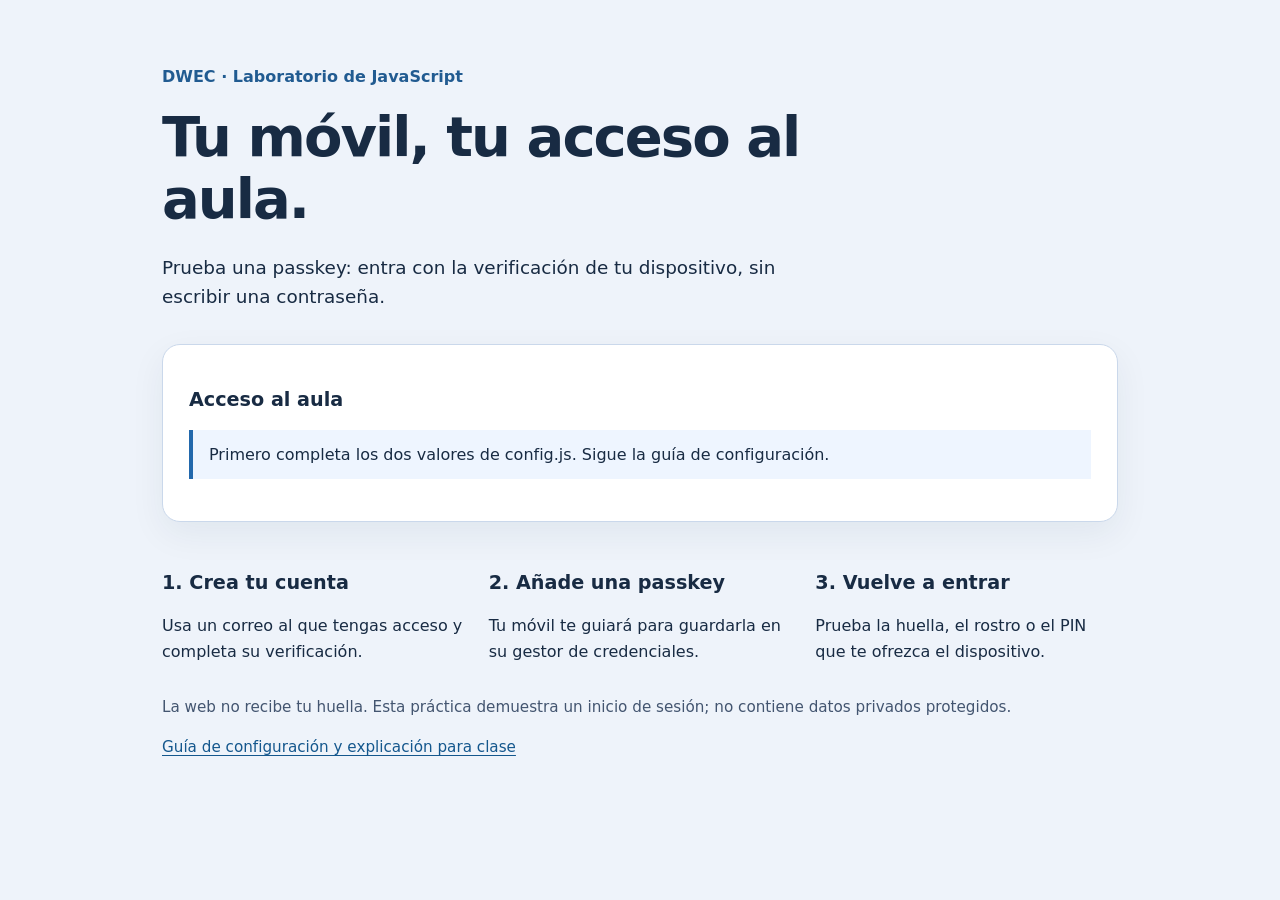
==== index.html @ e2744737 "Añadir práctica de passkeys con Clerk y guía docente" ====
<!doctype html>
<html lang="es">
<head>
  <meta charset="utf-8">
  <meta name="viewport" content="width=device-width, initial-scale=1">
  <title>Acceso al aula · Passkeys</title>
  <link rel="stylesheet" href="styles.css">
  <script src="config.js" defer></script>
  <script src="app.js" defer></script>
</head>
<body>
  <main>
    <p class="etiqueta">DWEC · Laboratorio de JavaScript</p>
    <h1>Tu móvil, tu acceso al aula.</h1>
    <p class="intro">Prueba una passkey: entra con la verificación de tu dispositivo, sin escribir una contraseña.</p>
    <section class="tarjeta" aria-labelledby="titulo-acceso">
      <h2 id="titulo-acceso">Acceso al aula</h2>
      <p id="estado" role="status" aria-live="polite">Preparando la aplicación…</p>
      <div id="sin-sesion" hidden>
        <p>La primera vez, crea tu cuenta. Si ya tienes una passkey, elige esa opción en el formulario de acceso.</p>
        <div class="acciones">
          <button id="entrar" type="button">Iniciar sesión</button>
          <button id="registrar" class="secundario" type="button">Crear cuenta</button>
        </div>
      </div>
      <div id="con-sesion" hidden>
        <p>Has iniciado sesión como <strong id="nombre"></strong>.</p>
        <p>Para preparar el acceso desde este móvil, crea una passkey y sigue el diálogo del dispositivo.</p>
        <div class="acciones">
          <button id="crear-passkey" type="button">Crear mi passkey</button>
          <button id="perfil" class="secundario" type="button">Gestionar mi cuenta</button>
          <button id="salir" class="secundario" type="button">Cerrar sesión</button>
        </div>
        <p class="nota">Después, cierra sesión y vuelve a entrar con la passkey para comprobarla.</p>
      </div>
    </section>
    <section class="pasos" aria-label="Pasos de la práctica">
      <article><h2>1. Crea tu cuenta</h2><p>Usa un correo al que tengas acceso y completa su verificación.</p></article>
      <article><h2>2. Añade una passkey</h2><p>Tu móvil te guiará para guardarla en su gestor de credenciales.</p></article>
      <article><h2>3. Vuelve a entrar</h2><p>Prueba la huella, el rostro o el PIN que te ofrezca el dispositivo.</p></article>
    </section>
    <p class="nota">La web no recibe tu huella. Esta práctica demuestra un inicio de sesión; no contiene datos privados protegidos.</p>
    <footer><a href="LEEME.html">Guía de configuración y explicación para clase</a></footer>
    <noscript>Necesitas activar JavaScript para utilizar esta práctica.</noscript>
  </main>
</body>
</html>
---- styles.css ----
:root { color-scheme: light; font-family: system-ui, sans-serif; color: #182b43; background: #eef3fa; line-height: 1.6; }
* { box-sizing: border-box; }
body { margin: 0; }
main { max-width: 1000px; margin: auto; padding: 48px 22px; }
h1 { font-size: clamp(2rem, 6vw, 3.5rem); line-height: 1.12; max-width: 760px; margin: 12px 0 22px; letter-spacing: -.035em; }
h2 { font-size: 1.2rem; line-height: 1.4; }
.etiqueta { color: #215b91; font-weight: 700; }
.intro { font-size: 1.15rem; max-width: 650px; }
.tarjeta { margin: 32px 0; padding: 26px; border: 1px solid #cad8eb; border-radius: 18px; background: white; box-shadow: 0 12px 35px #172d4710; }
#estado { padding: 12px 16px; border-left: 4px solid #2268ac; background: #eef5ff; overflow-wrap: anywhere; }
.acciones { display: flex; flex-wrap: wrap; gap: 12px; margin: 20px 0; }
button { font: inherit; font-weight: 650; cursor: pointer; border: 1px solid #174c80; border-radius: 9px; padding: 12px 18px; color: white; background: #174c80; min-height: 48px; }
button:hover { background: #103858; }
button.secundario { background: white; color: #174c80; }
button.secundario:hover { background: #eaf2fc; }
button:disabled { opacity: .65; cursor: wait; }
:focus-visible { outline: 3px solid #b65b00; outline-offset: 4px; }
.pasos { display: grid; grid-template-columns: repeat(3, 1fr); gap: 24px; }
.nota, footer { color: #435570; font-size: .95rem; }
a { color: #14578d; text-underline-offset: 3px; }
code { background: #e5edf8; padding: 2px 5px; border-radius: 4px; overflow-wrap: anywhere; }
li { margin-bottom: 10px; }
.guia { max-width: 850px; }
.guia section { margin: 30px 0; padding-bottom: 20px; border-bottom: 1px solid #cad8eb; }
.guia h1 { font-size: 2.5rem; }
.guia h2 { font-size: 1.5rem; }
[hidden] { display: none !important; }
@media (max-width: 620px) { main { padding: 28px 18px; } .pasos { grid-template-columns: 1fr; gap: 0; } .tarjeta { padding: 20px; } .acciones button { width: 100%; } }
@media print { :root { background: white; color: black; } main { padding: 0; } .guia section { break-inside: avoid; } }
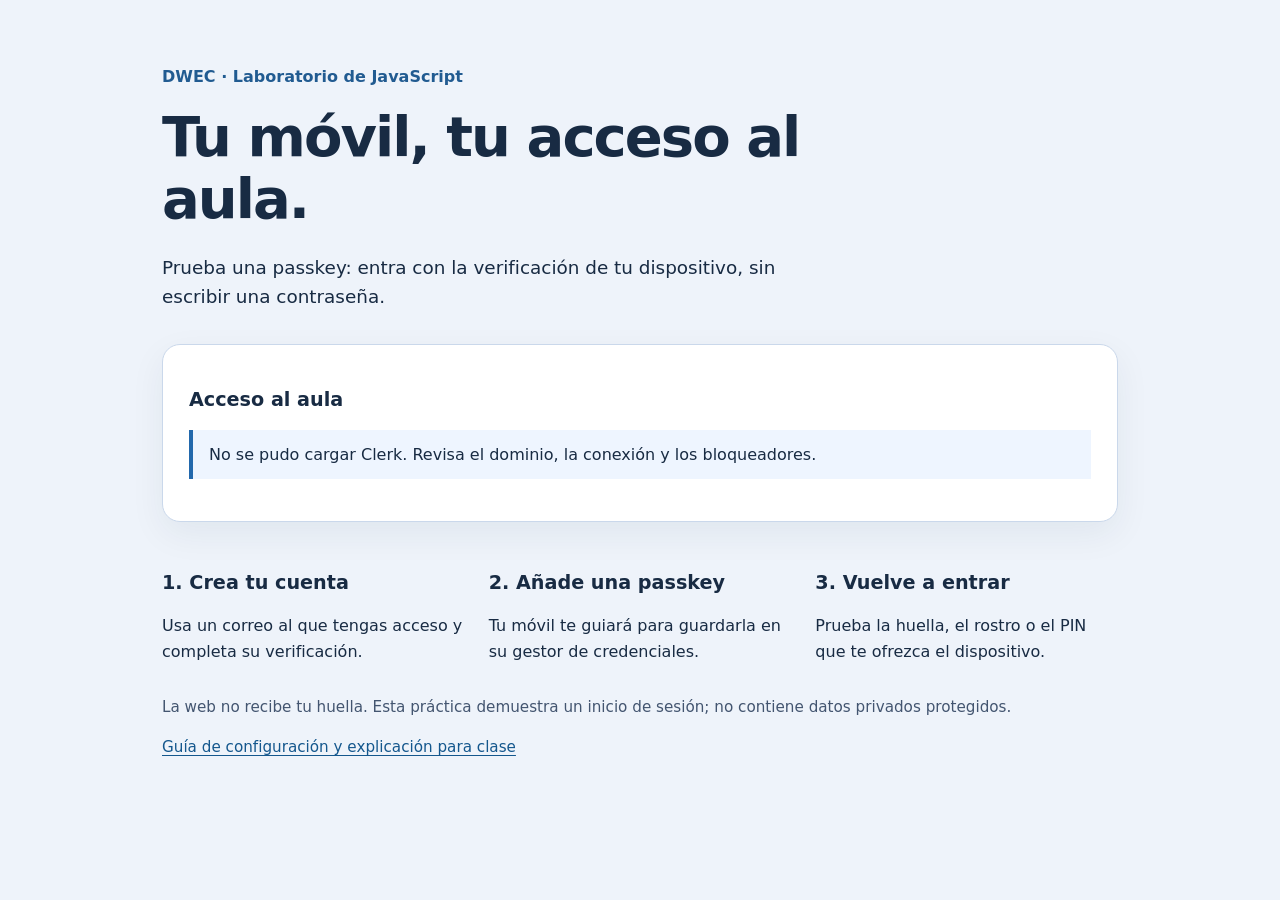
==== commit 7787fb92: "Corregir redirección de cierre de sesión en GitHub Pages" ====
--- a/index.html
+++ b/index.html
@@ -6,7 +6,7 @@
   <title>Acceso al aula · Passkeys</title>
   <link rel="stylesheet" href="styles.css">
   <script src="config.js" defer></script>
-  <script src="app.js" defer></script>
+  <script src="app.js?v=2" defer></script>
 </head>
 <body>
   <main>
